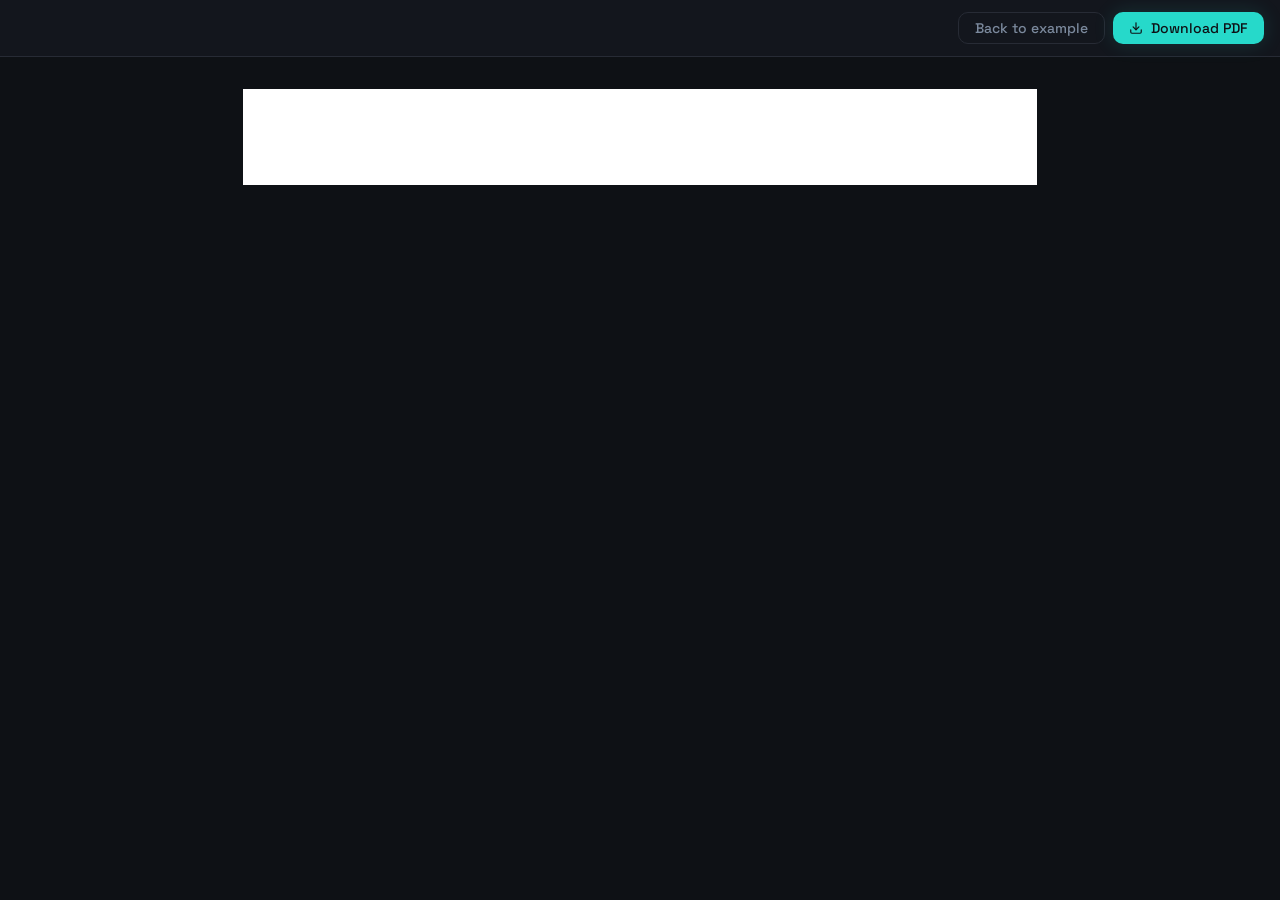
==== editor.html @ b0c34c8b "Add editor page and shared print module" ====
<!doctype html>
<html lang="en">
  <head>
    <meta charset="UTF-8" />
    <meta name="viewport" content="width=device-width, initial-scale=1.0" />
    <title>CV Editor</title>
    <link rel="stylesheet" href="style.css" />
    <script type="module" src="js/editor.js"></script>
  </head>
  <body>
    <nav class="toolbar" aria-label="CV actions">
      <a class="button secondary" href="index.html">Back to example</a>
      <button type="button" class="button" data-action="print">
        <!-- Download icon (inline SVG). aria-hidden: screen readers skip it,
             the button text already says what it does. -->
        <svg width="14" height="14" viewBox="0 0 24 24" fill="none" stroke="currentColor" stroke-width="2" stroke-linecap="round" stroke-linejoin="round" aria-hidden="true"><path d="M21 15v4a2 2 0 0 1-2 2H5a2 2 0 0 1-2-2v-4" /><polyline points="7 10 12 15 17 10" /><line x1="12" y1="15" x2="12" y2="3" /></svg>
        Download PDF
      </button>
    </nav>
    <main id="cv"></main>
  </body>
</html>
---- style.css ----
/* =========================================================
   CV page styles
   1. Variables
   2. Base
   3. Toolbar
   4. CV sheet
   5. Header
   6. Sections
   7. Entries (experience, projects, education)
   8. Skills
   9. Hidden elements
   10. Responsive (mobile)
   11. Print
   ========================================================= */

@import url("https://fonts.googleapis.com/css2?family=Space+Grotesk:wght@400;500;700&display=swap");

/* ---------- 1. Variables ----------
   All text sizes below use em, so they scale with --font-size.
   em (named after the letter M, a typography unit equal to the
   font size) = relative to font size: in font-size, 1em = the parent's
   font size; in other properties (margin, padding), 1em = the
   element's own font size. Example: inside #cv (13px), 2em = 26px. */
:root {
  --accent: #0d9488;
  --text: #222222;
  --text-heading: #111111;
  --text-body: #333333;
  --text-soft: #444444;
  --text-muted: #555555;
  --page-bg: #0e1115;
  --sheet-bg: #ffffff;
  --border: #cccccc;

  /* Toolbar (screen only) */
  --toolbar-bg: rgba(21, 24, 30, 0.9);
  --toolbar-border: #272b35;
  --button-bg: #26d9ca;
  --button-text: #0e1115;

  --font-family: "Space Grotesk", "Segoe UI", Arial, sans-serif;
  --font-size: 13px;
  /* Unitless: inherited as a multiplier and recalculated
     for every font size (1.5 x the element's own font-size). */
  --line-height: 1.5;
  --section-gap: 20px;

  /* A4 width at 96 dpi; 57px side padding leaves ~680px of text,
     the same text width as A4 printed with 15mm margins. */
  --sheet-width: 794px;
  --sheet-padding: 48px 57px;
}

/* ---------- 2. Base ---------- */
*,
*::before,
*::after {
  box-sizing: border-box;
}

body {
  margin: 0;
  background: var(--page-bg);
  color: var(--text);
  font-family: var(--font-family);
}

a {
  color: var(--accent);
  text-decoration: none;
}

a:hover,
a:focus-visible {
  text-decoration: underline;
}

/* ---------- 3. Toolbar ----------
   A bar across the whole window. position: sticky keeps it at the
   top of the window while the page scrolls; z-index keeps it above
   the CV sheet. backdrop-filter blurs the page behind the
   semi-transparent background. */
.toolbar {
  position: sticky;
  top: 0;
  z-index: 10;
  display: flex;
  justify-content: flex-end;
  gap: 8px;
  padding: 12px 16px;
  border-bottom: 1px solid var(--toolbar-border);
  background: var(--toolbar-bg);
  backdrop-filter: blur(12px);
}

/* inline-flex puts the icon and the text in one row;
   align-items: center centers them vertically; gap is the space
   between them. The box-shadow is a soft glow around the button. */
.toolbar .button {
  display: inline-flex;
  align-items: center;
  gap: 8px;
  padding: 6px 16px;
  border: none;
  border-radius: 10px;
  background: var(--button-bg);
  color: var(--button-text);
  font-family: inherit;
  font-size: 14px;
  font-weight: 500;
  text-decoration: none;
  box-shadow: 0 0 20px rgba(38, 217, 202, 0.15);
  cursor: pointer;
}

/* Hover and keyboard focus: the button becomes slightly transparent. */
.toolbar .button:hover,
.toolbar .button:focus-visible {
  opacity: 0.9;
  text-decoration: none;
}

/* Secondary button: outlined, less visible than Download.
   .button.secondary (no space) selects an element
   that has both classes. */
.toolbar .button.secondary {
  border: 1px solid var(--toolbar-border);
  background: none;
  color: #7b899d;
  box-shadow: none;
}

/* ---------- 4. CV sheet ---------- */
#cv {
  max-width: var(--sheet-width);
  margin: 32px auto;
  padding: var(--sheet-padding);
  background: var(--sheet-bg);
  font-size: var(--font-size);
  line-height: var(--line-height);
}

/* Removes the default browser margins. The selector has an id (#cv),
   which is stronger than a class, so a rule that sets a margin on
   one of these elements by class must also start with #cv
   (for example #cv .job-title), otherwise this rule wins. */
#cv p,
#cv ul,
#cv dl {
  margin: 0;
}

/* About Me paragraphs: 12.5px (0.96 x 13px), a bit more line spacing. */
#cv section > p {
  font-size: 0.96em;
  line-height: 1.6;
  color: var(--text-body);
}

/* Space between paragraphs that follow each other (About Me). */
#cv section > p + p {
  margin-top: 0.6em;
}

/* ---------- 5. Header ---------- */
#cv h1 {
  margin: 0;
  font-size: 2em;
  font-weight: 700;
  letter-spacing: -0.5px;
  color: var(--text-heading);
}

#cv .job-title {
  margin-top: 2px;
  font-size: 1.15em;
  font-weight: 500;
  color: var(--accent);
}

/* Flexbox puts the contact items in one row (by default ul shows
   them one under another). flex-wrap: wrap moves items that do not
   fit to the next line instead of squeezing them.
   gap: 4px between lines, 16px between items in a line.
   overflow: hidden cuts off anything outside the list box
   (used to hide separators at the start of a line, see below). */
#cv .contacts {
  display: flex;
  flex-wrap: wrap;
  gap: 4px 16px;
  overflow: hidden;
  margin-top: 10px;
  padding: 0;
  list-style: none;
  font-size: 0.92em;
  color: var(--text-muted);
}

/* A "|" separator in the gap to the left of every contact.
   ::before adds it inside the li, before its content; it is added by
   CSS, so it is not part of the HTML text.
   position: absolute with left: -10px moves it 10px to the left of
   the li, into the 16px gap (position: relative on the li makes the
   li the starting point for left). A contact that starts a line
   stands at the left edge of the list, so its separator falls outside
   the list box and overflow: hidden cuts it off. This way no line
   starts with a separator, including the first one. */
.contacts li {
  position: relative;
}

.contacts li::before {
  content: "|";
  position: absolute;
  left: -10px;
  color: var(--border);
}

/* The phone number has the same gray color as the city, like the
   original design; only web and email links use the accent color.
   a[href^="tel:"] selects a link whose href starts with "tel:". */
.contacts a[href^="tel:"] {
  color: inherit;
}

/* ---------- 6. Sections ---------- */
#cv section {
  margin-top: var(--section-gap);
}

#cv h2 {
  margin: 0 0 10px;
  padding-bottom: 4px;
  border-bottom: 2px solid var(--accent);
  font-size: 1em;
  font-weight: 700;
  letter-spacing: 1.5px;
  text-transform: uppercase;
  color: var(--text-heading);
}

/* ---------- 7. Entries (experience, projects, education) ---------- */
#cv article + article {
  margin-top: 14px;
}

/* Flexbox puts two items in one row: the left div (title and place)
   and the dates. justify-content: space-between pushes the first one
   to the left edge and the dates to the right edge.
   align-items: baseline aligns their text on one line, even though
   they have different font sizes. */
.entry-header {
  display: flex;
  justify-content: space-between;
  align-items: baseline;
  gap: 12px;
  margin-bottom: 3px;
}

/* display: inline keeps the title and the place on the same line
   (a heading is a block by default and would take a whole line).
   The text moves to the next line only when it does not fit. */
#cv h3 {
  display: inline;
  margin: 0;
  font-size: 1em;
  font-weight: 700;
  color: var(--text-heading);
}

/* flex-shrink: 0 keeps the dates from being squeezed when the title
   is long; the title wraps instead. */
.dates {
  flex-shrink: 0;
  font-size: 0.92em;
  font-weight: 500;
  color: var(--accent);
  white-space: nowrap;
}

/* Company and city after the title. The dash is added by CSS,
   so the editable text holds only the place itself. */
.entry-place {
  font-size: 0.96em;
  color: var(--text-muted);
}

.entry-place::before {
  content: " — ";
}

/* Project link: its own line under the title. */
#cv .entry-link {
  font-size: 0.96em;
}

/* Description and bullet points: 12px (0.92 x 13px). */
#cv .entry-description {
  margin-top: 2px;
  font-size: 0.92em;
  line-height: 1.55;
  color: var(--text-soft);
}

#cv article ul {
  margin-top: 4px;
  padding-left: 18px;
  font-size: 0.92em;
  color: var(--text-soft);
}

#cv article li + li {
  margin-top: 2px;
}

/* ---------- 8. Skills ---------- */
#cv dl {
  font-size: 0.96em;
}

/* Grid: each category row has two columns, 130px for the category (dt)
   and the rest of the width (1fr) for the skills (dd);
   gap: 16px between the columns. */
#cv dl > div {
  display: grid;
  grid-template-columns: 130px 1fr;
  gap: 16px;
  padding: 3px 0;
}

#cv dt {
  font-weight: 600;
  color: var(--text-heading);
}

#cv dd {
  margin: 0;
  color: var(--text-body);
}

/* ---------- 9. Hidden elements ----------
   A section with the class is-hidden is not shown. */
.is-hidden {
  display: none;
}

/* Elements with the class editor-only are not shown. */
.editor-only {
  display: none;
}

/* An empty optional description takes no space
   (except when body has the class is-editing). */
body:not(.is-editing) .entry-description:empty {
  display: none;
}

/* ---------- 10. Responsive (mobile) ---------- */
@media (max-width: 600px) {
  body {
    background: var(--sheet-bg);
  }

  #cv {
    margin: 0;
    padding: 24px 16px;
  }

  /* flex-direction: column stacks the title and the dates
     vertically: dates go under the title on narrow screens. */
  .entry-header {
    flex-direction: column;
    gap: 0;
  }

  /* One grid column: the category goes above its skills. */
  #cv dl > div {
    grid-template-columns: 1fr;
    gap: 0;
    padding: 4px 0;
  }
}

/* ---------- 11. Print ----------
   A4 page with 15mm margins. To get a PDF: Ctrl+P, "Save as PDF",
   headers and footers turned off. */
@page {
  size: A4;
  margin: 15mm;
}

/* Rules inside @media print apply only when printing;
   they have no effect on the screen. */
@media print {
  body {
    background: none;
  }

  /* !important: these elements are never printed,
     regardless of any other rule that shows them. */
  .toolbar,
  .editor-only,
  .is-hidden,
  .entry-description:empty {
    display: none !important;
  }

  /* The page margins come from @page, so the sheet's own padding
     is removed; otherwise the margins would be doubled. */
  #cv {
    max-width: none;
    margin: 0;
    padding: 0;
  }

  /* break-inside: avoid keeps one bullet point (li) or one skills row
     on a single page instead of cutting it between two pages. */
  #cv li,
  #cv dl > div {
    break-inside: avoid;
  }

  /* break-after: avoid keeps a heading on the same page as the content
     right after it, so it is not left alone at the page bottom. */
  #cv h2,
  .entry-header,
  .entry-description {
    break-after: avoid;
  }

  /* Keep the accent color in the PDF. */
  * {
    -webkit-print-color-adjust: exact;
    print-color-adjust: exact;
  }
}
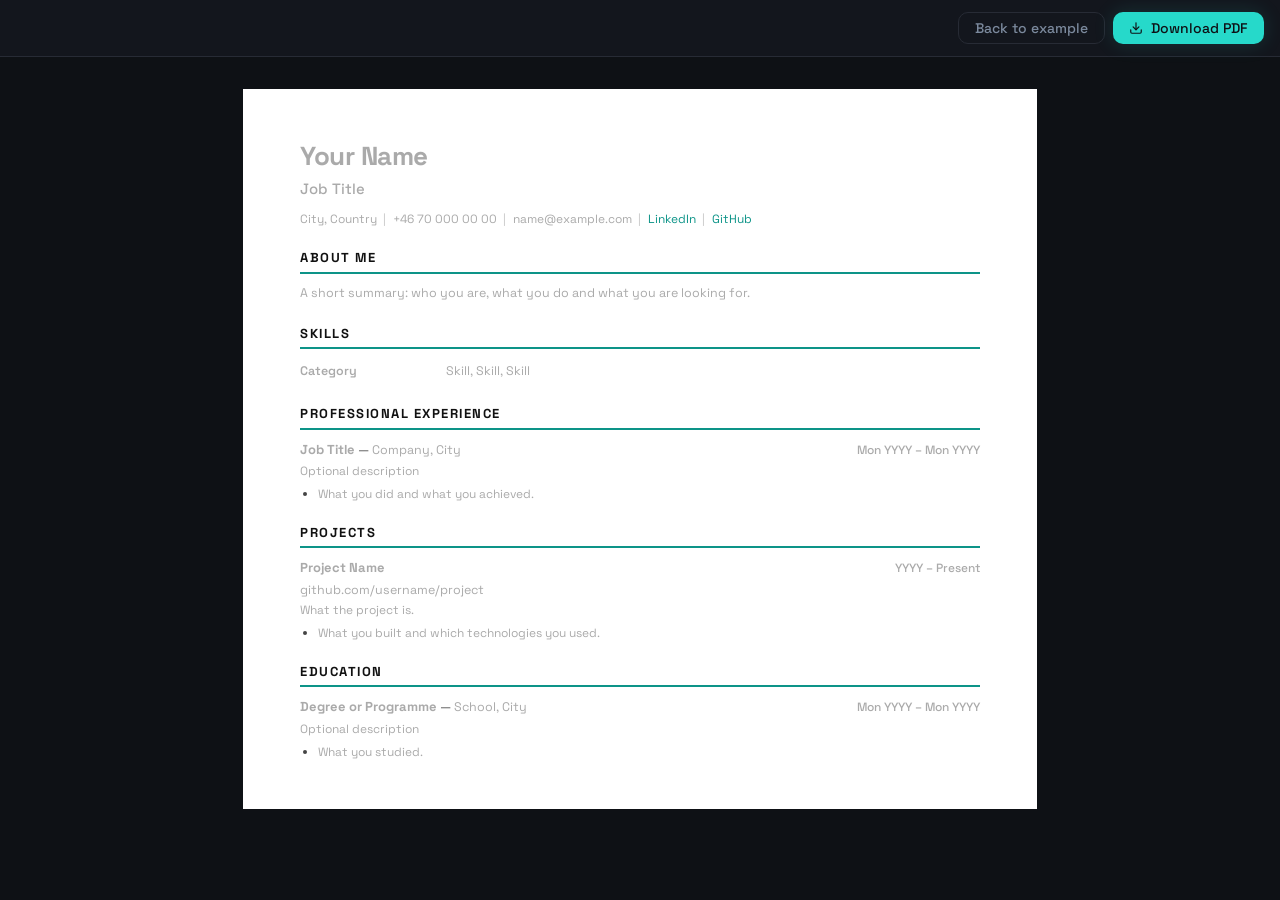
==== commit 33fe311f: "Add blank CV template with placeholders to the editor" ====
--- a/editor.html
+++ b/editor.html
@@ -1,22 +1,110 @@
 <!doctype html>
 <html lang="en">
-  <head>
-    <meta charset="UTF-8" />
-    <meta name="viewport" content="width=device-width, initial-scale=1.0" />
-    <title>CV Editor</title>
-    <link rel="stylesheet" href="style.css" />
-    <script type="module" src="js/editor.js"></script>
-  </head>
-  <body>
-    <nav class="toolbar" aria-label="CV actions">
-      <a class="button secondary" href="index.html">Back to example</a>
-      <button type="button" class="button" data-action="print">
-        <!-- Download icon (inline SVG). aria-hidden: screen readers skip it,
+
+<head>
+  <meta charset="UTF-8" />
+  <meta name="viewport" content="width=device-width, initial-scale=1.0" />
+  <title>CV Editor</title>
+  <link rel="stylesheet" href="style.css" />
+  <script type="module" src="js/editor.js"></script>
+</head>
+
+<body class="is-editing">
+  <nav class="toolbar" aria-label="CV actions">
+    <a class="button secondary" href="index.html">Back to example</a>
+    <button type="button" class="button" data-action="print">
+      <!-- Download icon (inline SVG). aria-hidden: screen readers skip it,
              the button text already says what it does. -->
-        <svg width="14" height="14" viewBox="0 0 24 24" fill="none" stroke="currentColor" stroke-width="2" stroke-linecap="round" stroke-linejoin="round" aria-hidden="true"><path d="M21 15v4a2 2 0 0 1-2 2H5a2 2 0 0 1-2-2v-4" /><polyline points="7 10 12 15 17 10" /><line x1="12" y1="15" x2="12" y2="3" /></svg>
-        Download PDF
-      </button>
-    </nav>
-    <main id="cv"></main>
-  </body>
-</html>
+      <svg width="14" height="14" viewBox="0 0 24 24" fill="none" stroke="currentColor" stroke-width="2"
+        stroke-linecap="round" stroke-linejoin="round" aria-hidden="true">
+        <path d="M21 15v4a2 2 0 0 1-2 2H5a2 2 0 0 1-2-2v-4" />
+        <polyline points="7 10 12 15 17 10" />
+        <line x1="12" y1="15" x2="12" y2="3" />
+      </svg>
+      Download PDF
+    </button>
+  </nav>
+  <main id="cv"></main>
+  <!-- Blank CV: not shown by the browser. JS copies it onto the sheet. -->
+  <template id="blank-cv">
+    <header>
+      <h1 data-editable data-placeholder="Your Name"></h1>
+      <p class="job-title" data-editable data-placeholder="Job Title"></p>
+      <ul class="contacts">
+        <li data-editable data-placeholder="City, Country"></li>
+        <li><a href="tel:+46700000000" data-editable data-placeholder="+46 70 000 00 00"></a></li>
+        <li><a href="mailto:name@example.com" data-editable data-placeholder="name@example.com"></a></li>
+        <li><a href="https://linkedin.com/in/" target="_blank" rel="noopener noreferrer" data-editable>LinkedIn</a></li>
+        <li><a href="https://github.com/" target="_blank" rel="noopener noreferrer" data-editable>GitHub</a></li>
+      </ul>
+    </header>
+
+    <section data-section="about">
+      <h2 data-editable>About Me</h2>
+      <p data-editable data-placeholder="A short summary: who you are, what you do and what you are looking for."></p>
+    </section>
+
+    <section data-section="skills">
+      <h2 data-editable>Skills</h2>
+      <dl>
+        <div data-block>
+          <dt data-editable data-placeholder="Category"></dt>
+          <dd data-editable data-placeholder="Skill, Skill, Skill"></dd>
+        </div>
+      </dl>
+    </section>
+
+    <section data-section="experience">
+      <h2 data-editable>Professional Experience</h2>
+      <article data-block>
+        <div class="entry-header">
+          <div>
+            <h3 data-editable data-placeholder="Job Title"></h3>
+            <span class="entry-place" data-editable data-placeholder="Company, City"></span>
+          </div>
+          <p class="dates" data-editable data-placeholder="Mon YYYY – Mon YYYY"></p>
+        </div>
+        <p class="entry-description" data-editable data-placeholder="Optional description"></p>
+        <ul data-editable>
+          <li data-placeholder="What you did and what you achieved."></li>
+        </ul>
+      </article>
+    </section>
+
+    <section data-section="projects">
+      <h2 data-editable>Projects</h2>
+      <article data-block>
+        <div class="entry-header">
+          <div>
+            <h3 data-editable data-placeholder="Project Name"></h3>
+          </div>
+          <p class="dates" data-editable data-placeholder="YYYY – Present"></p>
+        </div>
+        <p class="entry-link"><a href="https://github.com/" target="_blank" rel="noopener noreferrer" data-editable data-placeholder="github.com/username/project"></a></p>
+        <p class="entry-description" data-editable data-placeholder="What the project is."></p>
+        <ul data-editable>
+          <li data-placeholder="What you built and which technologies you used."></li>
+        </ul>
+      </article>
+    </section>
+
+    <section data-section="education">
+      <h2 data-editable>Education</h2>
+      <article data-block>
+        <div class="entry-header">
+          <div>
+            <h3 data-editable data-placeholder="Degree or Programme"></h3>
+            <span class="entry-place" data-editable data-placeholder="School, City"></span>
+          </div>
+          <p class="dates" data-editable data-placeholder="Mon YYYY – Mon YYYY"></p>
+        </div>
+        <p class="entry-description" data-editable data-placeholder="Optional description"></p>
+        <ul data-editable>
+          <li data-placeholder="What you studied."></li>
+        </ul>
+      </article>
+    </section>
+  </template>
+</body>
+
+</html>
--- a/style.css
+++ b/style.css
@@ -355,6 +355,16 @@
   display: none;
 }
 
+/* In the editor, an empty editable element shows a gray hint taken
+   from its data-placeholder attribute. The hint is added by CSS:
+   it is not part of the text and is not printed.
+   ::after (not ::before), because some elements already use ::before:
+   the "|" separator of contacts and the " — " before the place. */
+.is-editing [data-placeholder]:empty::after {
+  content: attr(data-placeholder);
+  color: #aaaaaa;
+}
+
 /* ---------- 10. Responsive (mobile) ---------- */
 @media (max-width: 600px) {
   body {
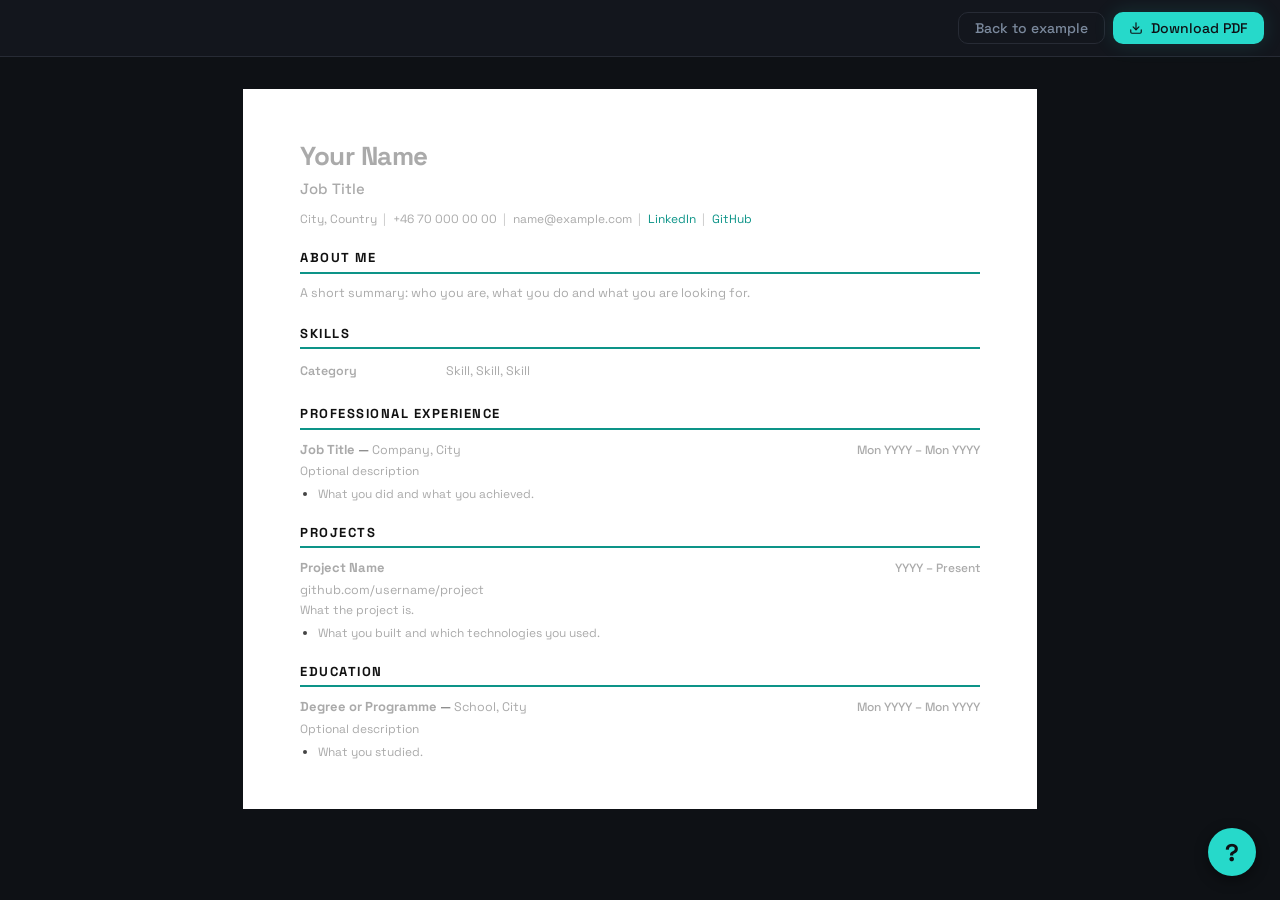
==== commit a652d5a9: "Add click-to-edit fields with keyboard navigation" ====
--- a/editor.html
+++ b/editor.html
@@ -24,6 +24,30 @@
       Download PDF
     </button>
   </nav>
+  <!-- How to use the editor (not part of the CV, not printed).
+       details + summary: summary is the round "?" button in the
+       bottom right corner; a click on it opens or closes the list
+       above it, without JavaScript. The span is the tooltip shown
+       on hover. aria-label gives screen readers a name for the button
+       instead of a lone "?". -->
+  <details class="editor-hint">
+    <summary aria-label="How to edit">
+      ?
+      <span class="editor-hint-tooltip">How to edit</span>
+    </summary>
+    <div class="editor-hint-panel">
+      <p class="editor-hint-title">How to edit</p>
+      <ul>
+        <li>Click any text to edit it.</li>
+        <li>Tab or Enter: next field.</li>
+        <li>Shift+Tab: previous field.</li>
+        <li>Arrows: between fields and lines.</li>
+        <li>Enter in a list: new bullet.</li>
+        <li>Enter on an empty bullet: leave list.</li>
+        <li>Gray text is a hint, not printed.</li>
+      </ul>
+    </div>
+  </details>
   <main id="cv"></main>
   <!-- Blank CV: not shown by the browser. JS copies it onto the sheet. -->
   <template id="blank-cv">
--- a/style.css
+++ b/style.css
@@ -23,6 +23,8 @@
    element's own font size. Example: inside #cv (13px), 2em = 26px. */
 :root {
   --accent: #0d9488;
+  --accent-dark: #0a756b;
+  --edit-highlight: rgba(38, 217, 202, 0.18); /* --button-bg, see-through */
   --text: #222222;
   --text-heading: #111111;
   --text-body: #333333;
@@ -130,6 +132,114 @@
   box-shadow: none;
 }
 
+/* Help button (editor only): a round "?" button fixed in the bottom
+   right corner. position: fixed keeps it there while the page scrolls;
+   z-index puts it above the sheet. */
+.editor-hint {
+  position: fixed;
+  right: 24px;
+  bottom: 24px;
+  z-index: 20;
+}
+
+/* The button itself. list-style: none removes the small triangle that
+   browsers draw before a summary; the ::-webkit-details-marker rule
+   does the same in Safari. border-radius: 50% makes a square a circle.
+   position: relative is the anchor for the tooltip below. */
+.editor-hint summary {
+  position: relative;
+  display: grid;
+  place-items: center;
+  width: 48px;
+  height: 48px;
+  border-radius: 50%;
+  background: var(--button-bg);
+  color: var(--button-text);
+  font-size: 24px;
+  font-weight: 700;
+  list-style: none;
+  cursor: pointer;
+  box-shadow: 0 4px 14px rgba(0, 0, 0, 0.45);
+}
+
+.editor-hint summary::-webkit-details-marker {
+  display: none;
+}
+
+.editor-hint summary:hover {
+  filter: brightness(1.1);
+}
+
+.editor-hint summary:focus-visible {
+  outline: 2px solid #ffffff;
+  outline-offset: 3px;
+}
+
+/* Tooltip "How to edit" to the left of the button. It is invisible
+   (opacity: 0) and appears on hover. pointer-events: none: the mouse
+   ignores it, so it never covers anything. Not shown while the list
+   is open: the list has the same title. */
+.editor-hint-tooltip {
+  position: absolute;
+  right: calc(100% + 12px);
+  top: 50%;
+  transform: translateY(-50%);
+  padding: 6px 12px;
+  border-radius: 6px;
+  background: var(--sheet-bg);
+  color: var(--text-heading);
+  font-size: 15px;
+  font-weight: 500;
+  white-space: nowrap;
+  box-shadow: 0 4px 14px rgba(0, 0, 0, 0.45);
+  opacity: 0;
+  pointer-events: none;
+  transition: opacity 0.15s;
+}
+
+.editor-hint summary:hover .editor-hint-tooltip {
+  opacity: 1;
+}
+
+.editor-hint[open] .editor-hint-tooltip {
+  display: none;
+}
+
+/* Drop-up list: a white card that opens above the button.
+   bottom: 100% puts its lower edge at the top of .editor-hint,
+   plus 12px of space; right: 0 lines it up with the button. */
+.editor-hint-panel {
+  position: absolute;
+  right: 0;
+  bottom: calc(100% + 12px);
+  width: max-content;
+  max-width: calc(100vw - 48px);
+  padding: 16px 20px;
+  border-radius: 12px;
+  background: var(--sheet-bg);
+  color: var(--text-body);
+  font-size: 16px;
+  line-height: 1.6;
+  box-shadow: 0 8px 28px rgba(0, 0, 0, 0.5);
+}
+
+.editor-hint-title {
+  margin: 0 0 8px;
+  color: var(--text-heading);
+  font-size: 18px;
+  font-weight: 600;
+}
+
+.editor-hint-panel ul {
+  margin: 0;
+  padding-left: 20px;
+}
+
+/* Bullet points in the accent colour. */
+.editor-hint-panel li::marker {
+  color: var(--accent);
+}
+
 /* ---------- 4. CV sheet ---------- */
 #cv {
   max-width: var(--sheet-width);
@@ -189,8 +299,11 @@
   flex-wrap: wrap;
   gap: 4px 16px;
   overflow: hidden;
-  margin-top: 10px;
-  padding: 0;
+  /* 4px padding on every side leaves room for the frame of an editable
+     contact (overflow: hidden would cut it off); the negative margin
+     moves the list back by the same 4px, so the text stays in place. */
+  margin: 6px -4px -4px;
+  padding: 4px;
   list-style: none;
   font-size: 0.92em;
   color: var(--text-muted);
@@ -365,6 +478,70 @@
   color: #aaaaaa;
 }
 
+/* Editable fields: on hover the field gets a light see-through
+   turquoise background (the Download PDF colour).
+   box-shadow with a spread (the 4th value) paints the same
+   colour 3px around the field, so the text does not touch the edge;
+   like outline, it does not take space, so the text does not move.
+   border-radius rounds the corners of the background and the shadow.
+   The field you are typing in (:focus) keeps the same background,
+   even when the mouse leaves it.
+   Not for section headings (h2): their bottom line would get
+   rounded ends. */
+.is-editing [contenteditable]:not(h2) {
+  border-radius: 4px;
+}
+
+.is-editing [contenteditable]:hover,
+.is-editing [contenteditable]:focus {
+  background: var(--edit-highlight);
+  box-shadow: 0 0 0 3px var(--edit-highlight);
+}
+
+/* The same mouse pointer over the whole CV sheet: a pencil, also in
+   the gaps between fields. Without this rule the browser picks it
+   itself: a text cursor (I) over text, an arrow over empty fields and
+   gaps, and a hand over links. The image is assets/pencil-cursor.svg
+   (Edit icon by Side Project from Noun Project, CC BY 3.0).
+   "1 1" is the point that clicks: the tip of the pencil, 1px from the
+   left and 1px from the top of the 28x28 image. "text" after the comma
+   is the fallback if the image fails to load.
+   #cv * covers every element inside the sheet, because links and
+   some other elements set their own cursor and do not inherit it. */
+.is-editing #cv,
+.is-editing #cv * {
+  cursor: url("assets/pencil-cursor.svg") 1 1, text;
+}
+
+/* In the field you are typing in (it has the blinking text cursor)
+   the mouse pointer is the usual text cursor (I), not the pencil.
+   This selector has more classes than #cv *, so it wins. */
+.is-editing #cv [contenteditable]:focus,
+.is-editing #cv [contenteditable]:focus * {
+  cursor: text;
+}
+
+/* An empty inline field (a link, the h3 title, the place span) has no
+   box of its own, so the browser does not draw the text cursor in it.
+   inline-block gives it a box while it is empty; as soon as it has
+   text, :empty no longer matches and it is inline again.
+   #cv is needed to beat the #cv h3 { display: inline } rule. */
+.is-editing #cv :is(a, span, h3)[contenteditable]:empty {
+  display: inline-block;
+}
+
+/* Links on the sheet are not underlined while editing:
+   there they are text fields, not links to click. */
+.is-editing #cv a:hover,
+.is-editing #cv a:focus-visible {
+  text-decoration: none;
+}
+
+/* While typing there is no frame, only the text cursor. */
+.is-editing [contenteditable]:focus {
+  outline: none;
+}
+
 /* ---------- 10. Responsive (mobile) ---------- */
 @media (max-width: 600px) {
   body {
@@ -407,12 +584,32 @@
   }
 
   /* !important: these elements are never printed,
-     regardless of any other rule that shows them. */
+     regardless of any other rule that shows them.
+     Empty fields are not printed either: an empty place (no " — "),
+     an empty contact (no extra "|"). li:has(> a:empty) selects an li
+     whose link inside is empty. */
   .toolbar,
+  .editor-hint,
   .editor-only,
   .is-hidden,
-  .entry-description:empty {
+  .entry-description:empty,
+  .entry-place:empty,
+  .contacts li:empty,
+  .contacts li:has(> a:empty) {
     display: none !important;
+  }
+
+  /* No gray hints of empty fields in the PDF. */
+  [data-placeholder]:empty::after {
+    content: none !important;
+  }
+
+  /* No editing frames or background in the PDF: the field with the
+     cursor would otherwise be printed with the turquoise background. */
+  [contenteditable] {
+    outline: none !important;
+    background: none !important;
+    box-shadow: none !important;
   }
 
   /* The page margins come from @page, so the sheet's own padding
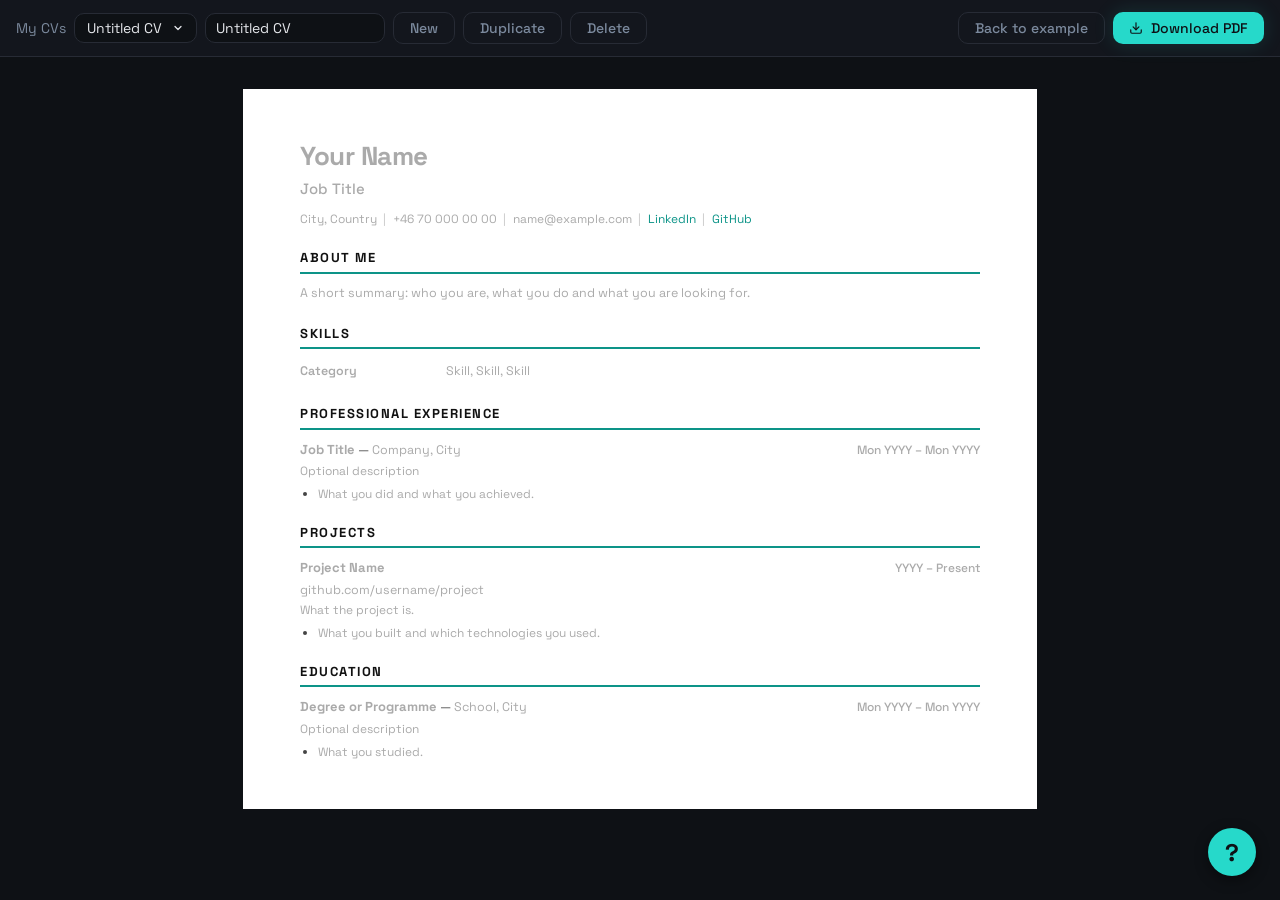
==== commit 90db6347: "Save CVs in localStorage with a CV list and autosave" ====
--- a/editor.html
+++ b/editor.html
@@ -11,6 +11,27 @@
 
 <body class="is-editing">
   <nav class="toolbar" aria-label="CV actions">
+    <!-- The user's CVs (cv-list.js fills the list from localStorage):
+         choose a CV, rename the open one, create, duplicate, delete. -->
+    <div class="cv-list">
+      <span class="cv-list-title">My CVs</span>
+      <!-- Own drop-down list: a button with the name of the open CV and
+           a list under it (filled by cv-list.js), hidden until a click. -->
+      <div class="cv-picker">
+        <button type="button" id="cv-picker-button" class="cv-picker-button" aria-haspopup="true" aria-expanded="false">
+          <span id="cv-picker-label"></span>
+          <svg width="12" height="12" viewBox="0 0 24 24" fill="none" stroke="currentColor" stroke-width="2.5"
+            stroke-linecap="round" stroke-linejoin="round" aria-hidden="true">
+            <polyline points="6 9 12 15 18 9" />
+          </svg>
+        </button>
+        <ul id="cv-picker-list" class="cv-picker-list" hidden></ul>
+      </div>
+      <input id="cv-name" type="text" aria-label="CV name" spellcheck="false">
+      <button type="button" class="button secondary" data-action="new-cv">New</button>
+      <button type="button" class="button secondary" data-action="duplicate-cv">Duplicate</button>
+      <button type="button" class="button secondary" data-action="delete-cv">Delete</button>
+    </div>
     <a class="button secondary" href="index.html">Back to example</a>
     <button type="button" class="button" data-action="print">
       <!-- Download icon (inline SVG). aria-hidden: screen readers skip it,
@@ -39,15 +60,53 @@
       <p class="editor-hint-title">How to edit</p>
       <ul>
         <li>Click any text to edit it.</li>
+        <li>Changes are saved in this browser automatically.</li>
         <li>Tab or Enter: next field.</li>
         <li>Shift+Tab: previous field.</li>
         <li>Arrows: between fields and lines.</li>
         <li>Enter in a list: new bullet.</li>
         <li>Enter on an empty bullet: leave list.</li>
+        <li>Web link: change its address in the box below it.</li>
+        <li>Buttons right of the sheet: hide a section, duplicate or delete a block.</li>
+        <li>Button above a contact: hide it.</li>
+        <li>Faded section or contact: hidden, not printed.</li>
         <li>Gray text is a hint, not printed.</li>
       </ul>
     </div>
   </details>
+  <!-- Box for the address of a web link (not part of the CV, not
+       printed). links.js shows it under a web link that has the cursor;
+       "hidden" keeps it invisible until then. -->
+  <div id="link-editor" class="link-editor" hidden>
+    <label for="link-address">Link address</label>
+    <input id="link-address" type="url" placeholder="https://" spellcheck="false">
+    <button type="button">Save</button>
+  </div>
+  <!-- Buttons for sections, blocks and contacts (not part of the CV, not printed).
+       blocks.js moves them next to the section, block or contact under the mouse
+       or with the text cursor; "hidden" keeps them invisible until then. -->
+  <div id="section-controls" class="sheet-controls" hidden>
+    <button type="button">Hide section</button>
+  </div>
+  <div id="block-controls" class="sheet-controls" hidden>
+    <button type="button" data-action="duplicate-block">Duplicate</button>
+    <button type="button" data-action="delete-block">Delete</button>
+  </div>
+  <div id="contact-controls" class="sheet-controls" hidden>
+    <button type="button">Hide</button>
+  </div>
+  <!-- Confirmation window (confirm-dialog.js opens it with showModal()).
+       The inner div holds the content, so a click on the dimmed page
+       around it can be told apart from a click inside it. -->
+  <dialog id="confirm-dialog" class="confirm-dialog">
+    <div class="confirm-dialog-box">
+      <p class="confirm-dialog-text"></p>
+      <div class="confirm-dialog-actions">
+        <button type="button" data-answer="cancel">Cancel</button>
+        <button type="button" data-answer="ok">OK</button>
+      </div>
+    </div>
+  </dialog>
   <main id="cv"></main>
   <!-- Blank CV: not shown by the browser. JS copies it onto the sheet. -->
   <template id="blank-cv">
--- a/style.css
+++ b/style.css
@@ -130,6 +130,221 @@
   background: none;
   color: #7b899d;
   box-shadow: none;
+}
+
+/* The list of CVs on the left side of the toolbar.
+   margin-right: auto takes all free space to the right of the group,
+   so the group stays on the left and the other buttons on the right.
+   flex-wrap lets it go onto two lines in a narrow window. */
+.cv-list {
+  display: flex;
+  flex-wrap: wrap;
+  align-items: center;
+  gap: 8px;
+  margin-right: auto;
+}
+
+/* Own drop-down list of CVs. position: relative on the wrapper is the
+   anchor for the list, which is placed under the button with
+   position: absolute. */
+.cv-picker {
+  position: relative;
+}
+
+/* The button with the name of the open CV and an arrow. */
+.cv-picker-button {
+  display: inline-flex;
+  align-items: center;
+  gap: 10px;
+  max-width: 220px;
+  padding: 5px 12px;
+  border: 1px solid var(--toolbar-border);
+  border-radius: 10px;
+  background: var(--page-bg);
+  color: #e5e7eb;
+  font: inherit;
+  font-size: 14px;
+  cursor: pointer;
+}
+
+/* A long name is cut with "..." instead of making the button wider. */
+.cv-picker-button span {
+  overflow: hidden;
+  text-overflow: ellipsis;
+  white-space: nowrap;
+}
+
+.cv-picker-button:hover,
+.cv-picker-button[aria-expanded="true"] {
+  border-color: var(--button-bg);
+}
+
+/* The arrow turns upside down while the list is open. */
+.cv-picker-button[aria-expanded="true"] svg {
+  transform: rotate(180deg);
+}
+
+/* The list: a dark card under the button. */
+.cv-picker-list {
+  position: absolute;
+  top: calc(100% + 6px);
+  left: 0;
+  z-index: 30;
+  min-width: 100%;
+  max-height: 320px;
+  overflow-y: auto;
+  margin: 0;
+  padding: 6px;
+  border: 1px solid var(--toolbar-border);
+  border-radius: 10px;
+  background: #15181e;
+  box-shadow: 0 8px 28px rgba(0, 0, 0, 0.5);
+  list-style: none;
+}
+
+.cv-picker-list[hidden] {
+  display: none;
+}
+
+/* One CV in the list: a button across the whole width. */
+.cv-picker-list button {
+  display: block;
+  width: 100%;
+  padding: 7px 12px;
+  border: 0;
+  border-radius: 6px;
+  background: none;
+  color: #e5e7eb;
+  font: inherit;
+  font-size: 14px;
+  text-align: left;
+  white-space: nowrap;
+  cursor: pointer;
+}
+
+.cv-picker-list button:hover,
+.cv-picker-list button:focus-visible {
+  background: rgba(38, 217, 202, 0.12);
+  outline: none;
+}
+
+/* The open CV is shown in the accent colour. */
+.cv-picker-list button.is-current {
+  color: var(--button-bg);
+  font-weight: 500;
+}
+
+/* Confirmation window: a white card in the middle of the window.
+   The dialog itself has no padding, so its inner box fills it. */
+.confirm-dialog {
+  width: 380px;
+  max-width: calc(100vw - 32px);
+  padding: 0;
+  border: 0;
+  border-radius: 12px;
+  background: var(--sheet-bg);
+  color: var(--text-body);
+  box-shadow: 0 12px 40px rgba(0, 0, 0, 0.5);
+}
+
+/* ::backdrop is the layer behind an open modal dialog: it dims and
+   blurs the page. */
+.confirm-dialog::backdrop {
+  background: rgba(14, 17, 21, 0.7);
+  backdrop-filter: blur(3px);
+}
+
+.confirm-dialog-box {
+  padding: 24px;
+}
+
+.confirm-dialog-text {
+  margin: 0 0 20px;
+  color: var(--text-heading);
+  font-size: 16px;
+  line-height: 1.5;
+}
+
+/* The buttons on the right, Cancel first. */
+.confirm-dialog-actions {
+  display: flex;
+  justify-content: flex-end;
+  gap: 8px;
+}
+
+.confirm-dialog-actions button {
+  padding: 7px 18px;
+  border: 1px solid var(--border);
+  border-radius: 10px;
+  background: none;
+  color: var(--text-body);
+  font: inherit;
+  font-size: 14px;
+  font-weight: 500;
+  cursor: pointer;
+}
+
+.confirm-dialog-actions button:hover {
+  background: #f3f4f6;
+}
+
+/* OK (here: Delete) is red, because it removes data. */
+.confirm-dialog-actions [data-answer="ok"] {
+  border-color: #dc2626;
+  background: #dc2626;
+  color: #ffffff;
+}
+
+.confirm-dialog-actions [data-answer="ok"]:hover {
+  background: #b91c1c;
+}
+
+.confirm-dialog-actions button:focus-visible {
+  outline: 2px solid var(--accent);
+  outline-offset: 2px;
+}
+
+/* In a narrow window the toolbar wraps: the CV list takes a whole line
+   and the other buttons go to the next line. */
+@media (max-width: 900px) {
+  .toolbar {
+    flex-wrap: wrap;
+  }
+
+  .cv-list {
+    width: 100%;
+  }
+
+  .cv-list input {
+    flex: 1;
+    min-width: 0;
+  }
+}
+
+.cv-list-title {
+  color: #7b899d;
+  font-size: 14px;
+}
+
+/* The name field looks like the dark toolbar.
+   font: inherit: form fields do not take the page font by default. */
+.cv-list input {
+  padding: 5px 10px;
+  border: 1px solid var(--toolbar-border);
+  border-radius: 10px;
+  background: var(--page-bg);
+  color: #e5e7eb;
+  font: inherit;
+  font-size: 14px;
+}
+
+.cv-list input {
+  width: 180px;
+}
+
+.cv-list input:focus {
+  border-color: var(--button-bg);
+  outline: none;
 }
 
 /* Help button (editor only): a round "?" button fixed in the bottom
@@ -240,6 +455,114 @@
   color: var(--accent);
 }
 
+/* Box for the address of a web link: a white card under the link.
+   position: absolute places it in the page by the top and left
+   that links.js sets; z-index puts it above the sheet. */
+.link-editor {
+  position: absolute;
+  z-index: 30;
+  display: flex;
+  flex-wrap: wrap;
+  align-items: center;
+  gap: 8px;
+  width: 340px;
+  max-width: calc(100vw - 32px);
+  padding: 12px;
+  border-radius: 10px;
+  background: var(--sheet-bg);
+  box-shadow: 0 8px 28px rgba(0, 0, 0, 0.45);
+  font-size: 14px;
+}
+
+/* The hidden attribute does not work when display is set in CSS,
+   so it needs its own rule. */
+.link-editor[hidden] {
+  display: none;
+}
+
+/* width: 100% puts the label on its own line above the field. */
+.link-editor label {
+  width: 100%;
+  color: var(--text-heading);
+  font-weight: 600;
+}
+
+/* flex: 1 lets the field take all the space next to the button;
+   min-width: 0 lets it become narrower than its default width.
+   font: inherit: form fields do not take the page font by default. */
+.link-editor input {
+  flex: 1;
+  min-width: 0;
+  padding: 6px 8px;
+  border: 1px solid var(--border);
+  border-radius: 6px;
+  color: var(--text-body);
+  font: inherit;
+}
+
+.link-editor input:focus {
+  border-color: var(--accent);
+  outline: 1px solid var(--accent);
+}
+
+.link-editor button {
+  padding: 6px 14px;
+  border: 0;
+  border-radius: 6px;
+  background: var(--button-bg);
+  color: var(--button-text);
+  font: inherit;
+  font-weight: 500;
+  cursor: pointer;
+}
+
+.link-editor button:hover {
+  opacity: 0.9;
+}
+
+/* Buttons for sections and blocks: a small row next to the sheet.
+   position: absolute places it in the page by the top and left that
+   blocks.js sets; z-index puts it above the sheet. */
+.sheet-controls {
+  position: absolute;
+  z-index: 20;
+  display: flex;
+  gap: 6px;
+}
+
+.sheet-controls[hidden] {
+  display: none;
+}
+
+.sheet-controls button {
+  padding: 4px 10px;
+  border: 1px solid var(--toolbar-border);
+  border-radius: 6px;
+  background: var(--toolbar-bg);
+  color: #e5e7eb;
+  font: inherit;
+  font-size: 13px;
+  cursor: pointer;
+}
+
+.sheet-controls button:hover {
+  border-color: var(--button-bg);
+  color: var(--button-bg);
+}
+
+/* Delete is red on hover: it removes the block. */
+.sheet-controls [data-action="delete-block"]:hover {
+  border-color: #f87171;
+  color: #f87171;
+}
+
+/* A disabled button (the last block of a section) looks faded and
+   does not react to the mouse. */
+.sheet-controls button:disabled {
+  opacity: 0.4;
+  pointer-events: none;
+}
+
 /* ---------- 4. CV sheet ---------- */
 #cv {
   max-width: var(--sheet-width);
@@ -462,6 +785,23 @@
   display: none;
 }
 
+/* In the editor a hidden section or contact stays on the sheet, faded,
+   so it can be shown again. display: revert gives the element back the
+   browser's own display (block for a section, list-item for li).
+   #cv makes this rule stronger than .is-hidden; in the PDF the print
+   rule hides it completely. */
+.is-editing #cv .is-hidden {
+  display: revert;
+  opacity: 0.35;
+}
+
+/* The section or block that the hovered button will change. */
+.is-editing #cv .is-target {
+  background: rgba(38, 217, 202, 0.08);
+  box-shadow: 0 0 0 6px rgba(38, 217, 202, 0.08);
+  border-radius: 4px;
+}
+
 /* An empty optional description takes no space
    (except when body has the class is-editing). */
 body:not(.is-editing) .entry-description:empty {
@@ -590,6 +930,8 @@
      whose link inside is empty. */
   .toolbar,
   .editor-hint,
+  .link-editor,
+  .sheet-controls,
   .editor-only,
   .is-hidden,
   .entry-description:empty,
